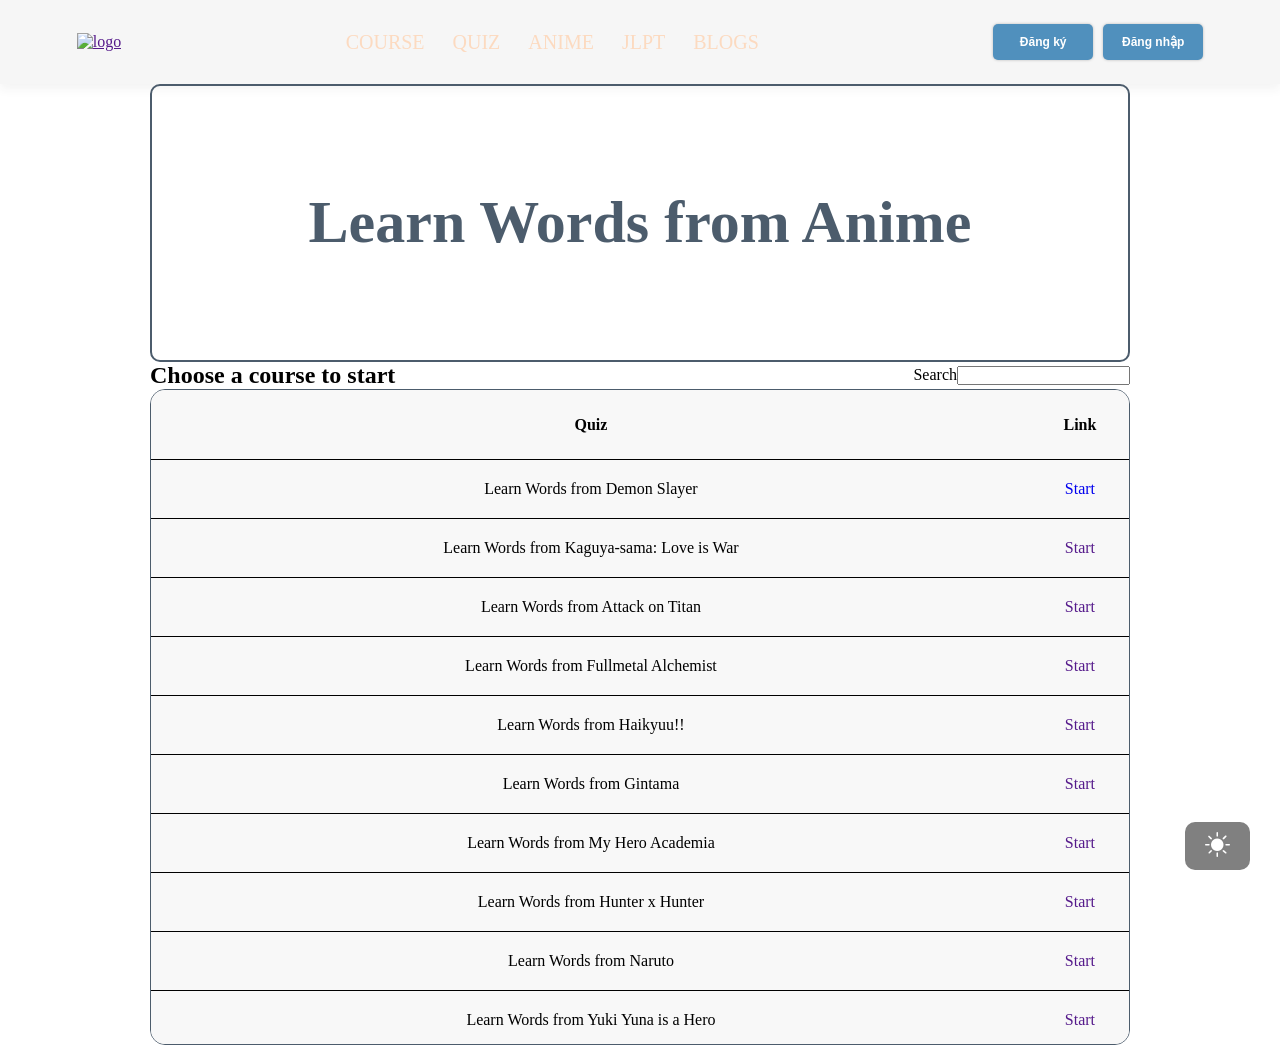
==== anime.html @ dd388e38 "upload anime" ====
<!DOCTYPE html>
<html lang="en">

<head>
    <meta charset="UTF-8" />
    <meta http-equiv="X-UA-Compatible" content="IE=edge" />
    <meta name="viewport" content="width=device-width, initial-scale=1.0" />
    <link rel="stylesheet" href="anime.css" />
    <link rel="stylesheet" href="https://cdnjs.cloudflare.com/ajax/libs/font-awesome/6.2.0/css/all.min.css"
        integrity="sha512-xh6O/CkQoPOWDdYTDqeRdPCVd1SpvCA9XXcUnZS2FmJNp1coAFzvtCN9BmamE+4aHK8yyUHUSCcJHgXloTyT2A=="
        crossorigin="anonymous" referrerpolicy="no-referrer" />
    <title>Document</title>
    <link rel="stylesheet" href="https://cdn.jsdelivr.net/npm/bootstrap-icons@1.3.0/font/bootstrap-icons.css" />
</head>

<body>
    <section class="header">
        <nav>
            <a href=""><img src="https://mochidemy.com/kana/images/logo-1.webp" alt="logo"></a>
            <div class="navBar">
                <!-- <ul>
                <li><a href="">home</a></li>
                <li><a href="">about</a></li>
                <li><a href="">portfolio</a></li>
                <li><a href="">blogs</a></li>
                <li><a href="">contact</a></li>
            </ul> -->
                <a href="course.html">course</a>
                <a href="">quiz</a>
                <a href="">anime</a>
                <a href="">jlpt</a>
                <a href="">blogs</a>
                <!-- <a href="">register</a>
                <a href="">login</a> -->
            </div>
            <div class="right">
                <button>Đăng ký</button>
                <button>Đăng nhập</button>
            </div>
        </nav>
    </section>
    <div id="content">
        <div class="middle">
            <div class="intro__course">
                <h1 class="intro__tiltle">Learn Words from Anime</h1>
            </div>
        </div>
        <div class="container">
            <div class="title">
                <h2>Choose a course to start</h2>
                <div class="quiz__search">
                    <div class="search">Search</div>
                    <input type="text">
                </div>
            </div>
            <div class="quiz__group">



                <table class="table">
                    <tr>

                        <th>Quiz</th>
                        <th>Link</th>
                    </tr>
                    <tr>
                        <td>Learn Words from Demon Slayer</td>
                        <td class="circle">
                            <a href="#">Start</a>
                        </td>
                    </tr>
                    <tr>
                        <td>Learn Words from Kaguya-sama: Love is War</td>
                        <td class="circle">
                            <a href="">Start</a>
                        </td>
                    </tr>
                    <tr>
                        <td>Learn Words from Attack on Titan</td>
                        <td class="circle">
                            <a href="">Start</a>
                        </td>
                    </tr>
                    <tr>
                        <td>Learn Words from Fullmetal Alchemist</td>
                        <td class="circle">
                            <a href="">Start</a>
                        </td>
                    </tr>
                    <tr>
                        <td>Learn Words from Haikyuu!!</td>
                        <td class="circle">
                            <a href="">Start</a>
                        </td>
                    </tr>
                    <tr>
                        <td>Learn Words from Gintama</td>
                        <td class="circle">
                            <a href="">Start</a>
                        </td>
                    </tr>
                    <tr>
                        <td>Learn Words from My Hero Academia</td>
                        <td class="circle">
                            <a href="">Start</a>
                        </td>
                    </tr>
                    <tr>
                        <td>Learn Words from Hunter x Hunter</td>
                        <td class="circle">
                            <a href="">Start</a>
                        </td>
                    </tr>
                    <tr>
                        <td>Learn Words from Naruto</td>
                        <td class="circle">
                            <a href="">Start</a>
                        </td>
                    </tr>
                    <tr>
                        <td>Learn Words from Yuki Yuna is a Hero</td>
                        <td class="circle">
                            <a href="">Start</a>
                        </td>
                    </tr>
                    <tr>
                        <td>Learn Words from Black Clover</td>
                        <td class="circle">
                            <a href="">Start</a>
                        </td>
                    </tr>

                </table>

            </div>
        </div>
    </div>

    <div class="darkmode">
        <i class="bi bi-brightness-high-fill" id="toggleDark"></i>
        <!-- <i class="fa-solid fa-sun" id="toggleDark"></i> -->
        <!-- onclick="handleDarkMode(this)" -->
    </div>
    <script src="anime.js"></script>
</body>

</html>
---- anime.css ----
* {
    padding: 0;
    margin: 0;
    box-sizing: border-box;
}

body {
    height: 100vh;
    /* margin: 40px 150px; */

}

.intro__course {
    padding: 8% 0;
    background-image: url(https://marshallyin.com/wp-content/uploads/2020/03/background-image-5.png);
    background-repeat: no-repeat;
    background-size: cover;
    background-position: left bottom;
    font-size: 30px;
    color: #4c5c6c !important;
    font-family: 'Montserrat';
    margin-top: 0;
    margin-bottom: 10px;
    border: 2px double #4c5c6c;
    border-radius: 10px;
    font-weight: 500 !important;
    text-align: center;
    margin: 0 150px;
}

/* .middle{
    margin:40px 150px;
} */
.title {
    margin: 0 150px;
    display: flex;
    justify-content: space-between;
    align-items: center;
}

.quiz__group::-webkit-scrollbar {
    display: none;
}

.quiz__group {

    background: rgb(248, 248, 248);
    height: 656px;
    overflow: auto;
    border: 1px solid #4c5c6c;
    border-radius: 15px;
    text-align: center;
    display: flex;
    align-items: center;
    flex-direction: column;
    margin: 0 150px;

}

.quiz__search {
    display: flex;
    align-items: center;

}

.content {

    display: flex;
    flex-direction: row;
    border-bottom: 2px solid black;
    padding: 10px;
    text-align: center;


}

table,
td,
th {
    border-bottom: 1px solid black;
    padding: 20px 0;

}

table {
    border-collapse: collapse;
    width: 100%;
}

th {
    height: 70px;
}

/* .circle {
    border-radius: 50%;
    color: black;
    /* border: 2px double #4c5c6c; */
/* padding: 0; */
/* background-color: transparent; */
/* }  */

/* .circle a {
    padding: 10px;
    border: 2px;
}

.circle:hover {
    background: black;
    color: white;
} */
.circle a {
    text-decoration: none;
}

.darkmode {
    font-size: 25px;
    right: 30px;
    bottom: 30px;
    position: fixed;
    text-align: center;
    background: grey;
    padding: 10px 20px;
    border-radius: 10px;
    color: white;
    cursor: pointer;
}

.darkmode:hover {
    background: black;
    transition: 1s;
}

/* .dark {
    color: white;
    background-color: black;
}

.light {
    color: black;
    background-color: white;
} */

nav {
    display: flex;
    padding: 2% 6%;
    justify-content: space-between;
    align-items: center;
    height: 84px;
    background-color: #f6f6f6;
    box-shadow: 0px 5px 10px 0px rgba(50, 50, 50, 0.06);
}

nav .right {
    width: 220px;
    height: 46px;
    display: flex;
}

nav .right button {
    background-color: #5090bd;
    border-radius: 5px;
    color: #ffffff;
    font-size: 12px;
    font-weight: 600;
    width: 100px;
    margin: 5px 0;
    padding: 1px 6px;
    margin-left: 10px;
    box-shadow: 0 0 3px 0 rgba(0, 0, 0, 0.25);
    line-height: 34px;
    border: none;
}

nav img {
    width: 80px;
    height: 80px;
    display: inline;
}

nav .navBar a {
    display: inline-block;
    padding: 8px 12px;
    position: relative;
    gap: 16px;
    flex: 1;
    text-align: right;
    color: #fcdac0;
    text-decoration: none;
    font-size: 20px;
    text-transform: uppercase;
    font-family: Quicksand;
}

nav .navBar a:hover {
    background-color: #292524;
    border-radius: 4px;
}
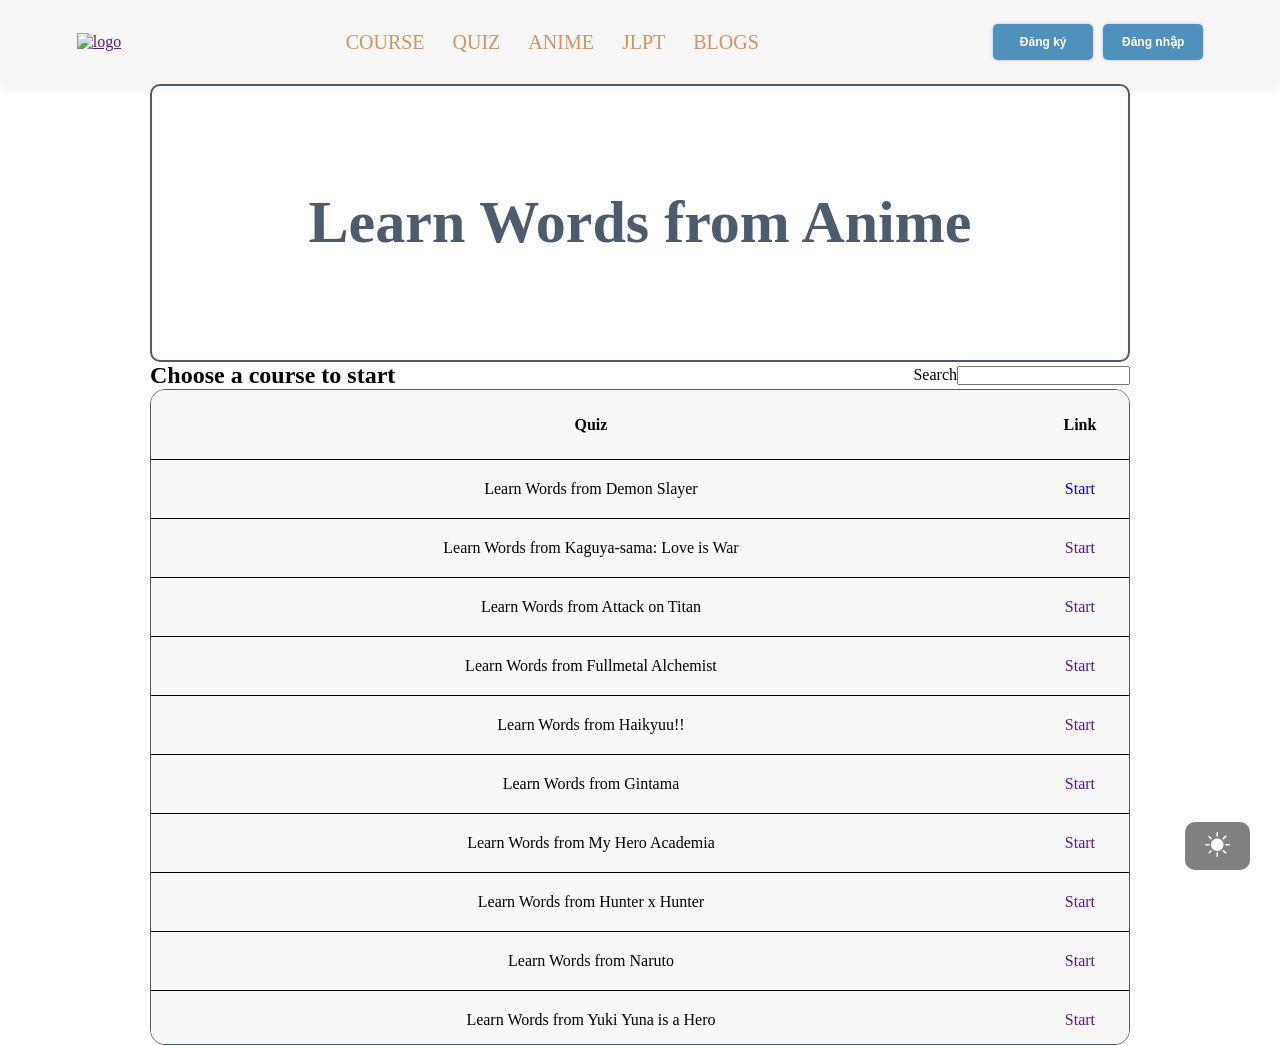
==== commit b471c074: "upload quiz" ====
--- a/anime.html
+++ b/anime.html
@@ -1,11 +1,10 @@
 <!DOCTYPE html>
 <html lang="en">
-
 <head>
     <meta charset="UTF-8" />
     <meta http-equiv="X-UA-Compatible" content="IE=edge" />
     <meta name="viewport" content="width=device-width, initial-scale=1.0" />
-    <link rel="stylesheet" href="anime.css" />
+    <link rel="stylesheet" href="styles/anime.css" />
     <link rel="stylesheet" href="https://cdnjs.cloudflare.com/ajax/libs/font-awesome/6.2.0/css/all.min.css"
         integrity="sha512-xh6O/CkQoPOWDdYTDqeRdPCVd1SpvCA9XXcUnZS2FmJNp1coAFzvtCN9BmamE+4aHK8yyUHUSCcJHgXloTyT2A=="
         crossorigin="anonymous" referrerpolicy="no-referrer" />
@@ -50,7 +49,7 @@
                 <h2>Choose a course to start</h2>
                 <div class="quiz__search">
                     <div class="search">Search</div>
-                    <input type="text">
+                    <input type="text" aria-label="text">
                 </div>
             </div>
             <div class="quiz__group">
--- a/styles/anime.css
+++ b/styles/anime.css
@@ -0,0 +1,198 @@
+* {
+    padding: 0;
+    margin: 0;
+    box-sizing: border-box;
+}
+
+body {
+    height: 100vh;
+    /* margin: 40px 150px; */
+
+}
+
+.intro__course {
+    padding: 8% 0;
+    background-image: url(https://marshallyin.com/wp-content/uploads/2020/03/background-image-5.png);
+    background-repeat: no-repeat;
+    background-size: cover;
+    background-position: left bottom;
+    font-size: 30px;
+    color: #4c5c6c !important;
+    font-family: 'Montserrat';
+    margin-top: 0;
+    margin-bottom: 10px;
+    border: 2px double #4c5c6c;
+    border-radius: 10px;
+    font-weight: 500 !important;
+    text-align: center;
+    margin: 0 150px;
+}
+
+/* .middle{
+    margin:40px 150px;
+} */
+.title {
+    margin: 0 150px;
+    display: flex;
+    justify-content: space-between;
+    align-items: center;
+}
+
+.quiz__group::-webkit-scrollbar {
+    display: none;
+}
+
+.quiz__group {
+
+    background: rgb(248, 248, 248);
+    height: 656px;
+    overflow: auto;
+    border: 1px solid #4c5c6c;
+    border-radius: 15px;
+    text-align: center;
+    display: flex;
+    align-items: center;
+    flex-direction: column;
+    margin: 0 150px;
+
+}
+
+.quiz__search {
+    display: flex;
+    align-items: center;
+
+}
+
+.content {
+
+    display: flex;
+    flex-direction: row;
+    border-bottom: 2px solid black;
+    padding: 10px;
+    text-align: center;
+
+
+}
+
+table,
+td,
+th {
+    border-bottom: 1px solid black;
+    padding: 20px 0;
+
+}
+
+table {
+    border-collapse: collapse;
+    width: 100%;
+}
+
+th {
+    height: 70px;
+}
+
+/* .circle {
+    border-radius: 50%;
+    color: black;
+    /* border: 2px double #4c5c6c; */
+/* padding: 0; */
+/* background-color: transparent; */
+/* }  */
+
+/* .circle a {
+    padding: 10px;
+    border: 2px;
+}
+
+.circle:hover {
+    background: black;
+    color: white;
+} */
+.circle a {
+    text-decoration: none;
+}
+
+.darkmode {
+    font-size: 25px;
+    right: 30px;
+    bottom: 30px;
+    position: fixed;
+    text-align: center;
+    background: grey;
+    padding: 10px 20px;
+    border-radius: 10px;
+    color: white;
+    cursor: pointer;
+}
+
+.darkmode:hover {
+    background: black;
+    transition: 1s;
+}
+
+/* .dark {
+    color: white;
+    background-color: black;
+}
+
+.light {
+    color: black;
+    background-color: white;
+} */
+
+nav {
+    display: flex;
+    padding: 2% 6%;
+    justify-content: space-between;
+    align-items: center;
+    height: 84px;
+    background-color: #f6f6f6;
+    box-shadow: 0px 5px 10px 0px rgba(50, 50, 50, 0.06);
+}
+
+nav .right {
+    width: 220px;
+    height: 46px;
+    display: flex;
+}
+
+nav .right button {
+    background-color: #5090bd;
+    border-radius: 5px;
+    color: #ffffff;
+    font-size: 12px;
+    font-weight: 600;
+    width: 100px;
+    margin: 5px 0;
+    padding: 1px 6px;
+    margin-left: 10px;
+    box-shadow: 0 0 3px 0 rgba(0, 0, 0, 0.25);
+    line-height: 34px;
+    border: none;
+}
+
+nav img {
+    width: 80px;
+    height: 80px;
+    display: inline;
+}
+
+nav .navBar a {
+    display: inline-block;
+    padding: 8px 12px;
+    position: relative;
+    gap: 16px;
+    flex: 1;
+    text-align: right;
+  color: #ce9569;
+    
+    text-decoration: none;
+    font-size: 20px;
+    text-transform: uppercase;
+    font-family: Quicksand;
+}
+
+nav .navBar a:hover {
+    background-color: #292524;
+    border-radius: 4px;
+}
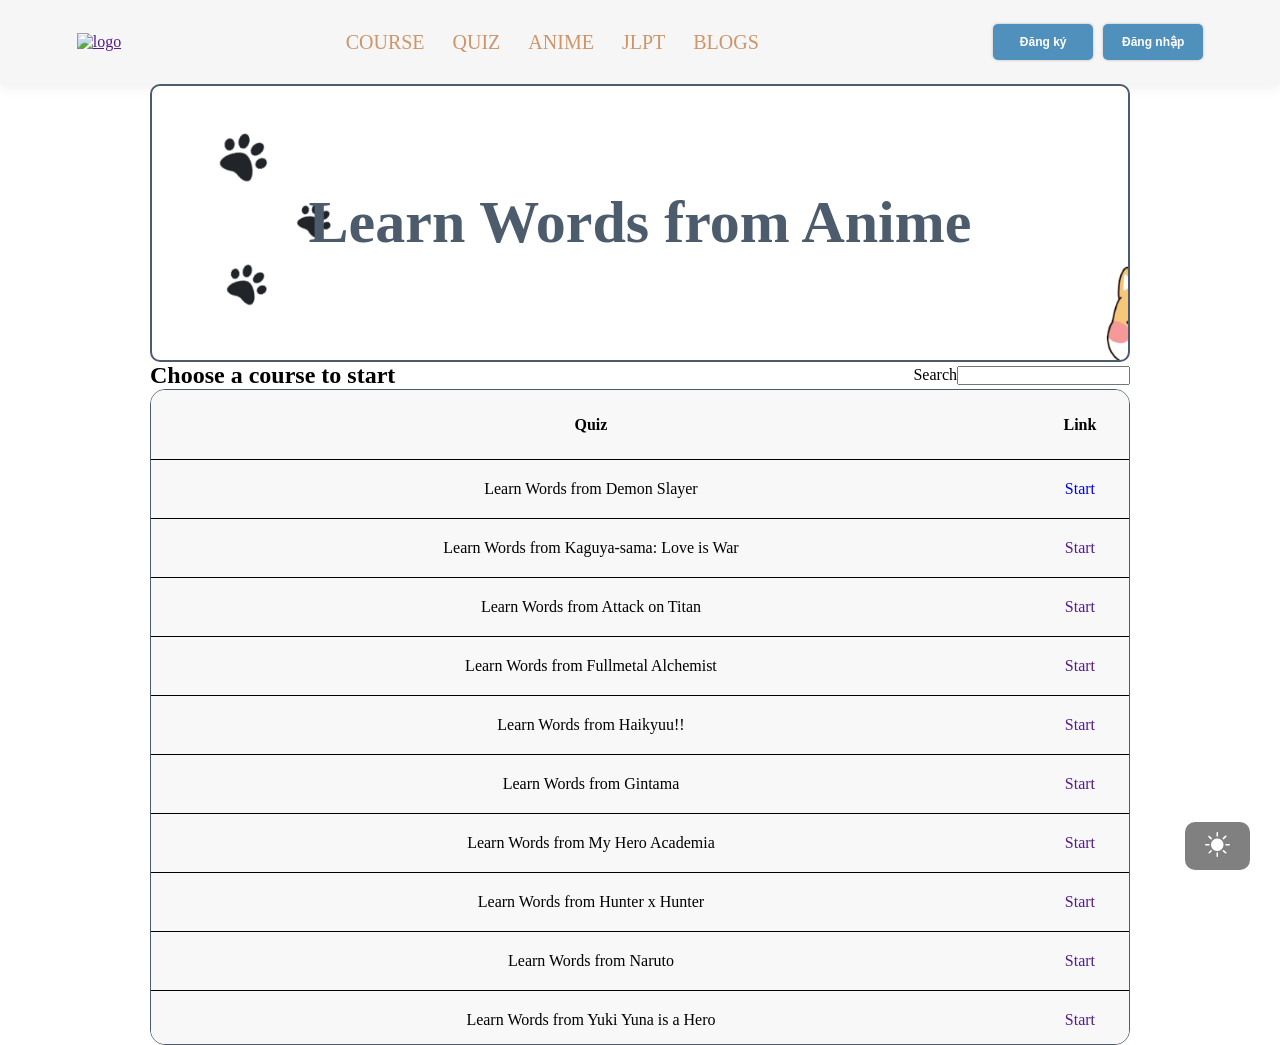
==== commit 1413e437: "upload home page" ====
--- a/anime.html
+++ b/anime.html
@@ -15,7 +15,7 @@
 <body>
     <section class="header">
         <nav>
-            <a href=""><img src="https://mochidemy.com/kana/images/logo-1.webp" alt="logo"></a>
+            <a href=""><img src="https://img.icons8.com/fluent/2x/homer-simpson.png" alt="logo"></a>
             <div class="navBar">
                 <!-- <ul>
                 <li><a href="">home</a></li>
@@ -25,8 +25,8 @@
                 <li><a href="">contact</a></li>
             </ul> -->
                 <a href="course.html">course</a>
-                <a href="">quiz</a>
-                <a href="">anime</a>
+                <a href="quizz.html">quiz</a>
+                <a href="#">anime</a>
                 <a href="">jlpt</a>
                 <a href="">blogs</a>
                 <!-- <a href="">register</a>
--- a/styles/anime.css
+++ b/styles/anime.css
@@ -12,7 +12,7 @@
 
 .intro__course {
     padding: 8% 0;
-    background-image: url(https://marshallyin.com/wp-content/uploads/2020/03/background-image-5.png);
+    background-image: url(/img/intro__course__img.png);
     background-repeat: no-repeat;
     background-size: cover;
     background-position: left bottom;
